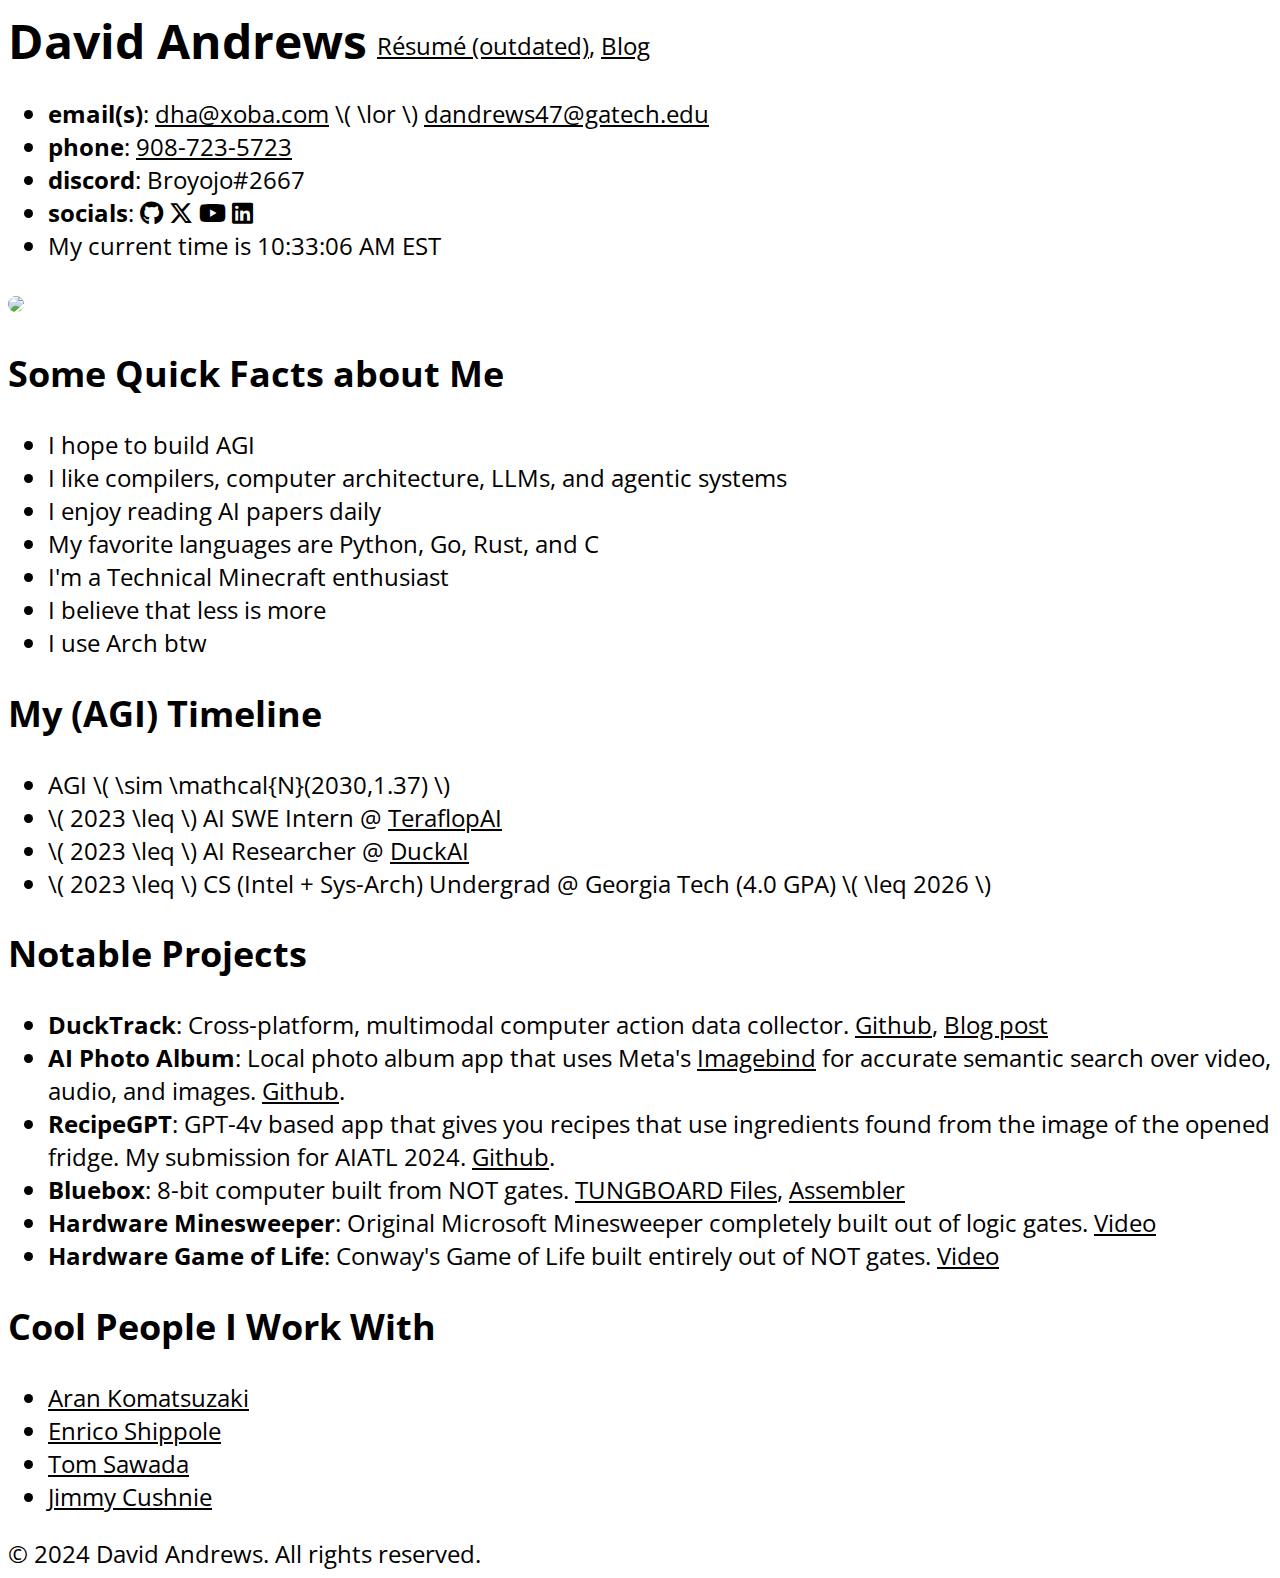
==== site/index.html @ c1135d68 "first draft" ====
<!DOCTYPE html>
<html lang="en">
<head>
    <meta charset="UTF-8">
    <meta name="viewport" content="width=device-width, initial-scale=1.0">
    <meta name="description" content="Personal website for David Andrews, a.k.a Broyojo">
    <title>David Andrews</title>

    <!-- Google Fonts -->
    <link rel="preconnect" href="https://fonts.googleapis.com">
    <link rel="preconnect" href="https://fonts.gstatic.com" crossorigin>
    <link href="https://fonts.googleapis.com/css2?family=Open+Sans:ital,wght@0,300..800;1,300..800&display=swap"
        rel="stylesheet">

    <!-- Font Awesome Icons -->
    <link rel="stylesheet" href="https://cdnjs.cloudflare.com/ajax/libs/font-awesome/6.5.2/css/all.min.css">

    <!-- highlight.js -->
    <link rel="stylesheet" href="https://cdnjs.cloudflare.com/ajax/libs/highlight.js/11.9.0/styles/default.min.css">
    <script src="https://cdnjs.cloudflare.com/ajax/libs/highlight.js/11.9.0/highlight.min.js"></script>
    <script>hljs.highlightAll();</script>

    <!-- MathJax -->
    <script src="https://polyfill.io/v3/polyfill.min.js?features=es6"></script>
    <script id="MathJax-script" async src="https://cdn.jsdelivr.net/npm/mathjax@3/es5/tex-mml-chtml.js"></script>

    <!-- Global styles -->
    <link rel="stylesheet" href="style.css" />

    <!-- Favicon -->
    <link rel="icon" type="image/x-icon" href="/assets/favicon.ico">

    <script>
        function displayESTTime() {
            const now = new Date();
            const estTime = new Date(now.toLocaleString("en-US", { timeZone: "America/New_York" }));

            let hours = estTime.getHours();
            const minutes = estTime.getMinutes().toString().padStart(2, '0');
            const seconds = estTime.getSeconds().toString().padStart(2, '0');

            const ampm = hours >= 12 ? 'PM' : 'AM';
            hours = hours % 12;
            hours = hours ? hours : 12;

            document.getElementById('estTime').innerText = `My current time is ${hours}:${minutes}:${seconds} ${ampm} EST`;
        }

        setInterval(displayESTTime, 1000);
    </script>
</head>
<body onload="displayESTTime()">
    <header>
        <div style="display: flex; align-items: center;">
            <h1 style="margin: 0;"><a style="text-decoration: none;" href="/">David Andrews</a></h1>
            <nav style="margin-left: 10px; margin-top: 10px">
                <a href="/assets/resume.pdf">Résumé (outdated)</a>,
                <a href="/blog">Blog</a>
            </nav>
        </div>
    </header>

    <section id="contacts">
        <ul>
            <li><strong>email(s)</strong>: <a href="mailto: dha@xoba.com">dha@xoba.com</a> \( \lor \) <a
                    href="mailto: dandrews47@gatech.edu">dandrews47@gatech.edu</a></li>
            <li><strong>phone</strong>: <a href="tel:908-723-5723">908-723-5723</a></li>
            <li><strong>discord</strong>: Broyojo#2667</li>
            <li><strong>socials</strong>:
                <a href="https://github.com/Broyojo/" target="_blank"><i class="fa-brands fa-github"></i></a>
                <a href="https://x.com/broyojo42" target="_blank"><i class="fa-brands fa-x-twitter"></i></a>
                <a href="https://youtube.com/@broyojo" target="_blank"><i class="fa-brands fa-youtube"></i></a>
                <a href="https://www.linkedin.com/in/broyojo/" target="_blank"><i class="fa-brands fa-linkedin"></i></a>
            </li>
            <li id="estTime"></li>
        </ul>
    </section>

    <img id="photo" src="assets/photo.jpg" />

    <article>
        <section id="facts">
            <h2>Some Quick Facts about Me</h2>
            <ul>
                <li>I hope to build AGI</li>
                <li>I like compilers, computer architecture, LLMs, and agentic systems</li>
                <li>I enjoy reading AI papers daily</li>
                <li>My favorite languages are Python, Go, Rust, and C</li>
                <li>I'm a Technical Minecraft enthusiast</li>
                <li>I believe that less is more</li>
                <li>I use Arch btw</li>
            </ul>
        </section>

        <section id="timeline">
            <h2>My (AGI) Timeline</h2>
            <ul>
                <li>AGI \( \sim \mathcal{N}(2030,1.37) \)</li>
                <li>
                    \( 2023 \leq \) AI SWE Intern @ <a href="https://teraflop.ai" target="_blank">TeraflopAI</a>
                </li>
                <li>
                    \( 2023 \leq \) AI Researcher @ <a href="https://duckai.org" target="_blank">DuckAI</a>
                </li>
                <li>
                    \( 2023 \leq \) CS (Intel + Sys-Arch) Undergrad @ Georgia Tech (4.0 GPA) \( \leq 2026 \)
                </li>
            </ul>
        </section>

        <section id="projects">
            <h2>Notable Projects</h2>
            <ul>
                <li>
                    <strong>DuckTrack</strong>: Cross-platform, multimodal computer action data collector.
                    <a href="https://github.com/TheDuckAI/DuckTrack" target="_blank">Github</a>,
                    <a href="https://duckai.org/blog/ducktrack" target="_blank">Blog post</a>
                </li>
                <li>
                    <strong>AI Photo Album</strong>: Local photo album app that uses Meta's <a
                        href="https://arxiv.org/abs/2305.05665" target="_blank">Imagebind</a> for accurate semantic
                    search over
                    video, audio, and images.
                    <a href="https://github.com/Broyojo/photo_album" target="_blank">Github</a>.
                </li>
                <li>
                    <strong>RecipeGPT</strong>: GPT-4v based app that gives you recipes that use ingredients found from
                    the
                    image of the opened fridge. My submission for AIATL 2024.
                    <a href="https://github.com/Broyojo/recipegpt" target="_blank">Github</a>.
                </li>
                <li>
                    <strong>Bluebox</strong>: 8-bit computer built from NOT gates.
                    <a href="https://github.com/Broyojo/bluebox-boards" target="_blank">TUNGBOARD Files</a>,
                    <a href="https://github.com/Broyojo/bluebox-assembler" target="_blank">Assembler</a>
                </li>
                <li>
                    <strong>Hardware Minesweeper</strong>: Original Microsoft Minesweeper completely built out of logic
                    gates.
                    <a href="https://www.youtube.com/watch?v=BwxEGKpONMA" target="_blank">Video</a>
                </li>
                <li>
                    <strong>Hardware Game of Life</strong>: Conway's Game of Life built entirely out of NOT gates. <a
                        href="https://youtu.be/YfB1EDpD8Cg?si=d-yAz3fFMwCpuwOG" target="_blank">Video</a>
                </li>
            </ul>
        </section>

        <section id="colleagues">
            <h2>Cool People I Work With</h2>
            <ul>
                <li><a href="https://x.com/arankomatsuzaki" target="_blank">Aran Komatsuzaki</a></li>
                <li><a href="https://twitter.com/EnricoShippole" target="_blank">Enrico Shippole</a></li>
                <li><a href="https://www.linkedin.com/in/tom-sawada-16303220a/" target="_blank">Tom Sawada</a></li>
                <li><a href="https://twitter.com/jimmycushnie" target="_blank">Jimmy Cushnie</a></li>
            </ul>
        </section>
    </article>

    <footer>
        © 2024 David Andrews. All rights reserved.
    </footer>
</body>
</html>
---- site/style.css ----
body {
    font-family: "Open Sans", sans-serif;
    font-optical-sizing: auto;
    font-style: normal;
    font-size: 1.5em;
}

@media (max-width: 600px) {
    body {
        font-size: 1em;
    }
}

a {
    color: inherit;
}

#photo {
    width: 30%;
    height: auto;
    border-radius: 10px;
}

@media (max-width: 600px) {
    #photo {
        width: 80%;
        height: auto;
        border-radius: 10px;
    }
}
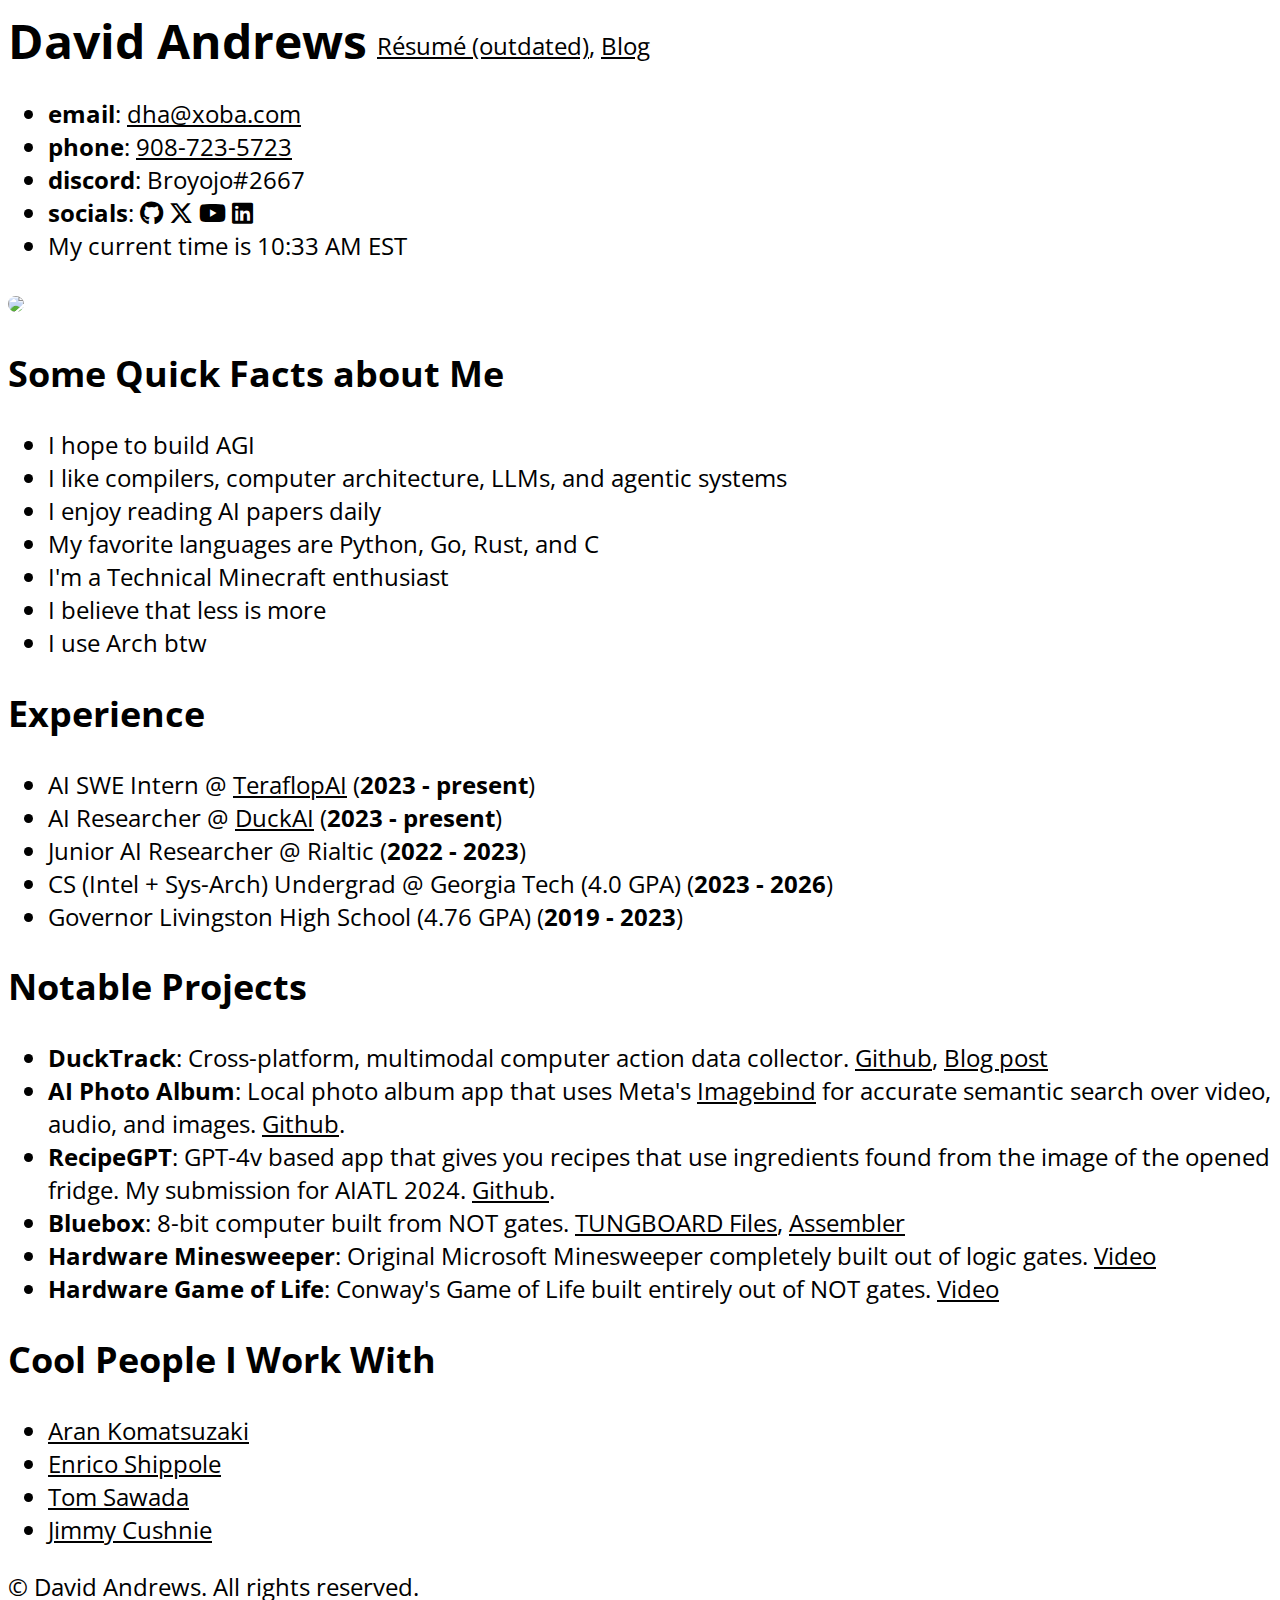
==== commit 94eca79c: "removed some quirkyness and added more info" ====
--- a/site/index.html
+++ b/site/index.html
@@ -37,16 +37,16 @@
 
             let hours = estTime.getHours();
             const minutes = estTime.getMinutes().toString().padStart(2, '0');
-            const seconds = estTime.getSeconds().toString().padStart(2, '0');
 
             const ampm = hours >= 12 ? 'PM' : 'AM';
             hours = hours % 12;
             hours = hours ? hours : 12;
 
-            document.getElementById('estTime').innerText = `My current time is ${hours}:${minutes}:${seconds} ${ampm} EST`;
+            document.getElementById('estTime').innerText = `My current time is ${hours}:${minutes} ${ampm} EST`;
         }
 
         setInterval(displayESTTime, 1000);
+        document.getElementById("year").innerHTML = new Date().getFullYear();
     </script>
 </head>
 <body onload="displayESTTime()">
@@ -62,8 +62,7 @@
 
     <section id="contacts">
         <ul>
-            <li><strong>email(s)</strong>: <a href="mailto: dha@xoba.com">dha@xoba.com</a> \( \lor \) <a
-                    href="mailto: dandrews47@gatech.edu">dandrews47@gatech.edu</a></li>
+            <li><strong>email</strong>: <a href="mailto: dha@xoba.com">dha@xoba.com</a></li>
             <li><strong>phone</strong>: <a href="tel:908-723-5723">908-723-5723</a></li>
             <li><strong>discord</strong>: Broyojo#2667</li>
             <li><strong>socials</strong>:
@@ -93,17 +92,25 @@
         </section>
 
         <section id="timeline">
-            <h2>My (AGI) Timeline</h2>
+            <h2>Experience</h2>
             <ul>
-                <li>AGI \( \sim \mathcal{N}(2030,1.37) \)</li>
                 <li>
-                    \( 2023 \leq \) AI SWE Intern @ <a href="https://teraflop.ai" target="_blank">TeraflopAI</a>
+                    AI SWE Intern @ <a href="https://teraflop.ai" target="_blank">TeraflopAI</a>
+                    (<strong>2023 - present</strong>)
                 </li>
                 <li>
-                    \( 2023 \leq \) AI Researcher @ <a href="https://duckai.org" target="_blank">DuckAI</a>
+                    AI Researcher @ <a href="https://duckai.org" target="_blank">DuckAI</a>
+                    (<strong>2023 - present</strong>)
                 </li>
                 <li>
-                    \( 2023 \leq \) CS (Intel + Sys-Arch) Undergrad @ Georgia Tech (4.0 GPA) \( \leq 2026 \)
+                    Junior AI Researcher @ Rialtic <a href="https://www.rialtic.io/" target="_blank"></a>
+                    (<strong>2022 - 2023</strong>)
+                </li>
+                <li>
+                    CS (Intel + Sys-Arch) Undergrad @ Georgia Tech (4.0 GPA) (<strong>2023 - 2026</strong>)
+                </li>
+                <li>
+                    Governor Livingston High School (4.76 GPA) (<strong>2019 - 2023</strong>)
                 </li>
             </ul>
         </section>
@@ -158,7 +165,7 @@
     </article>
 
     <footer>
-        © 2024 David Andrews. All rights reserved.
+        © <span id="year"></span> David Andrews. All rights reserved.
     </footer>
 </body>
 </html>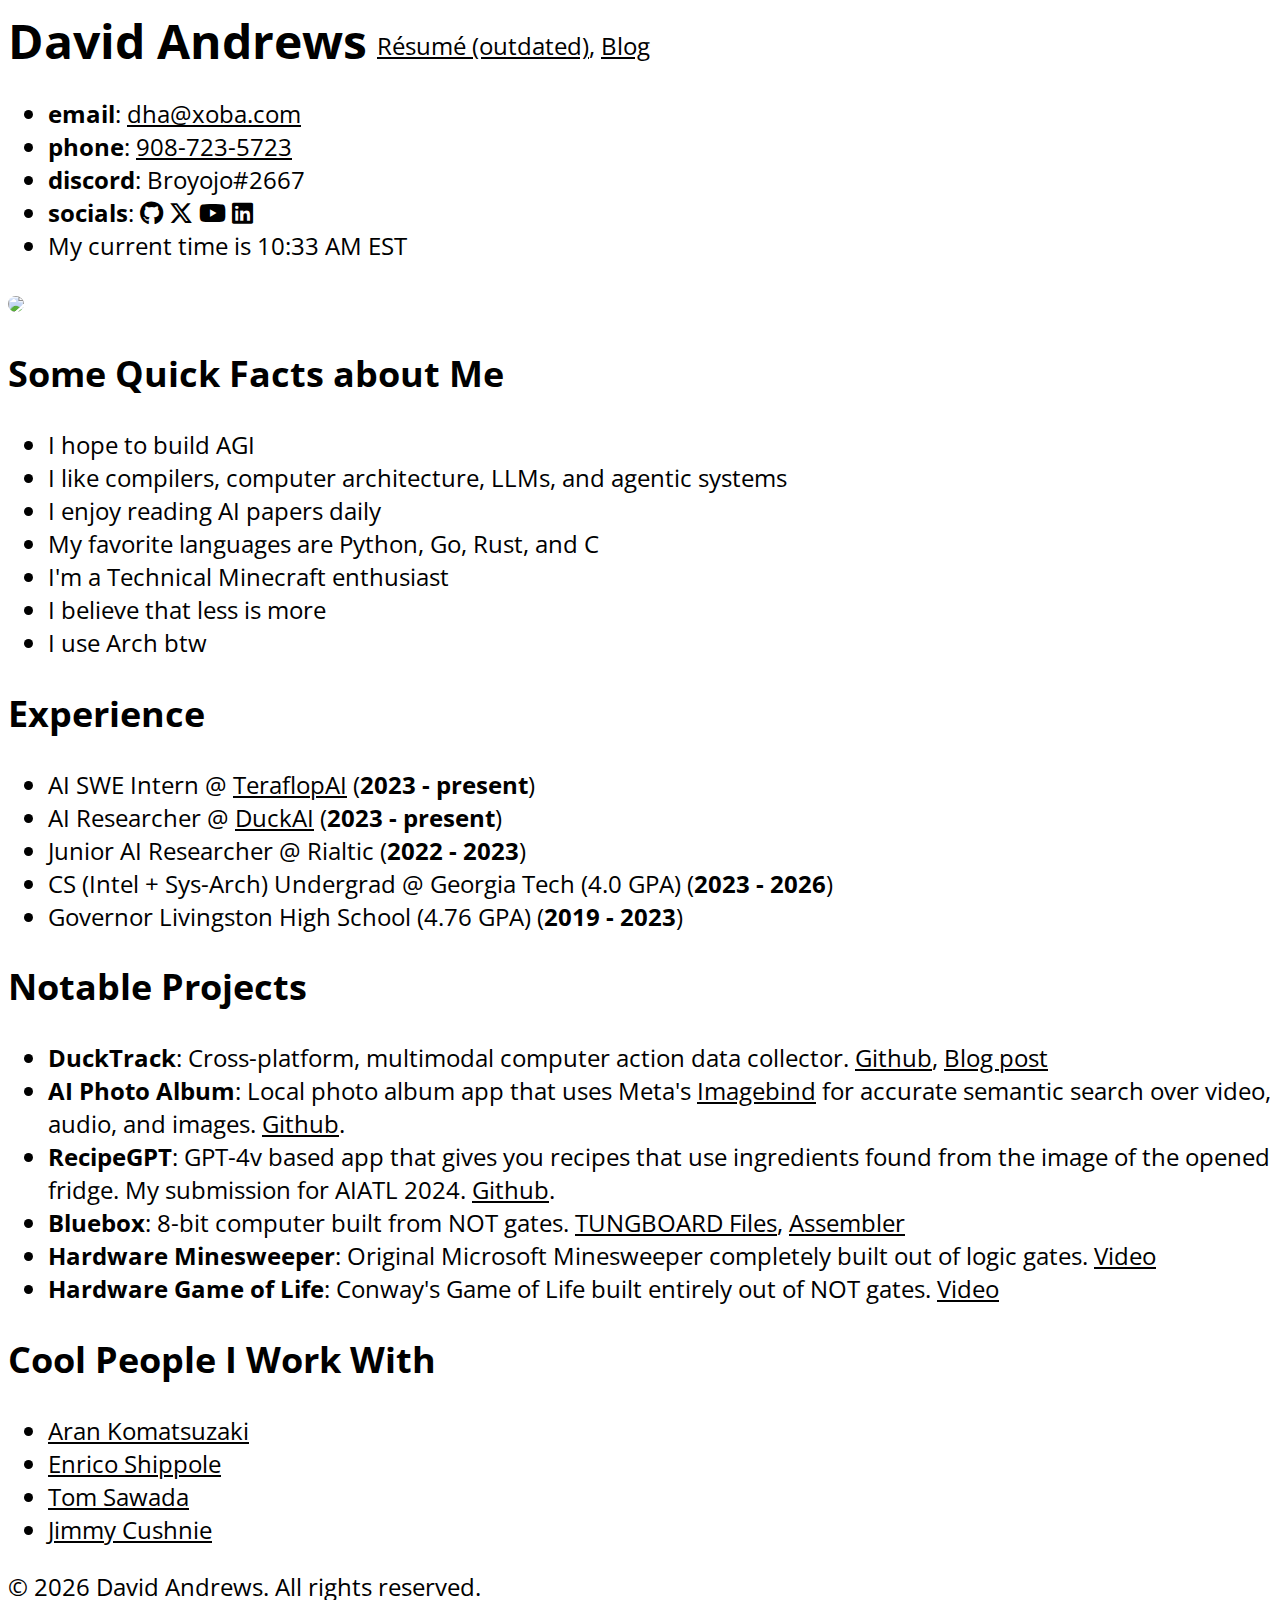
==== commit 8a14b5a3: "fixed footer copyright year" ====
--- a/site/index.html
+++ b/site/index.html
@@ -45,8 +45,15 @@
             document.getElementById('estTime').innerText = `My current time is ${hours}:${minutes} ${ampm} EST`;
         }
 
-        setInterval(displayESTTime, 1000);
-        document.getElementById("year").innerHTML = new Date().getFullYear();
+        function setCurrentYear() {
+            document.getElementById("year").innerHTML = new Date().getFullYear();
+        }
+
+        document.addEventListener("DOMContentLoaded", () => {
+            setCurrentYear();
+            displayESTTime();
+            setInterval(displayESTTime, 1000);
+        });    
     </script>
 </head>
 <body onload="displayESTTime()">
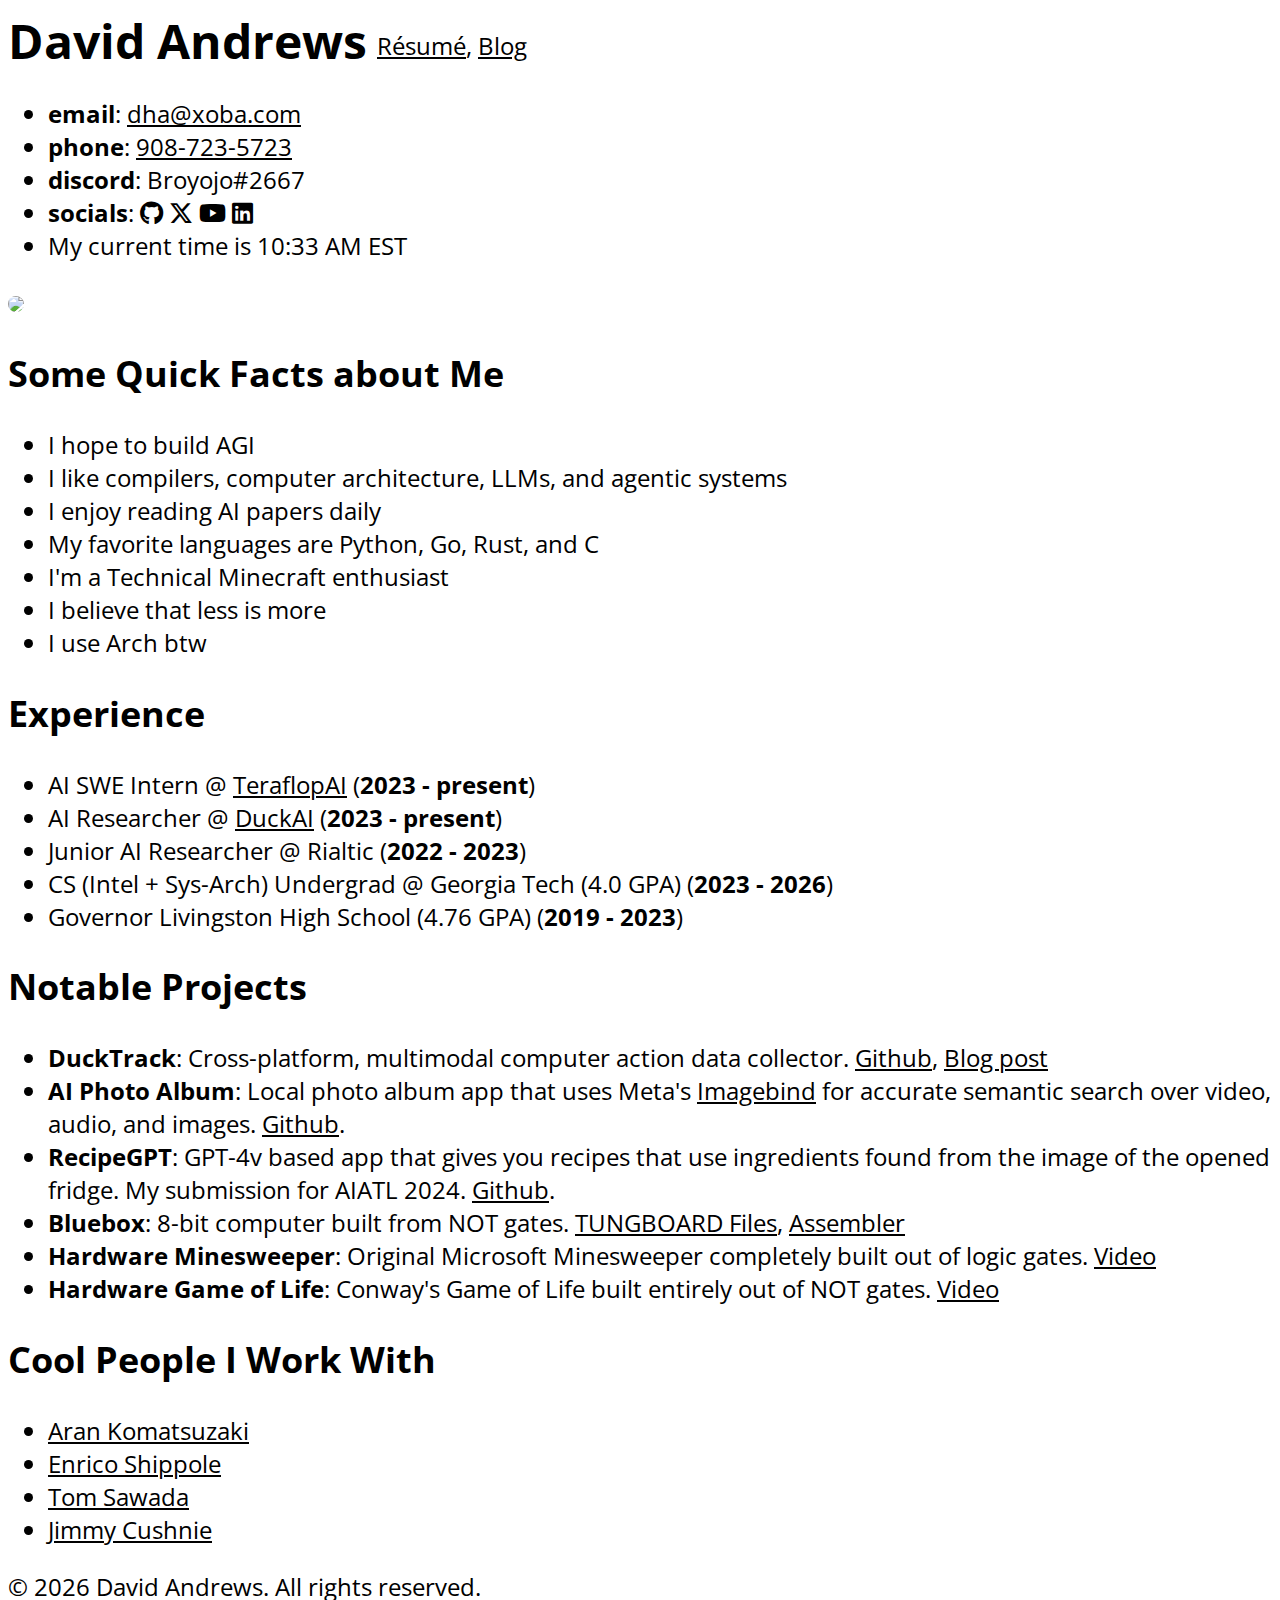
==== commit 49b7e0de: "updated resume" ====
--- a/site/index.html
+++ b/site/index.html
@@ -61,7 +61,7 @@
         <div style="display: flex; align-items: center;">
             <h1 style="margin: 0;"><a style="text-decoration: none;" href="/">David Andrews</a></h1>
             <nav style="margin-left: 10px; margin-top: 10px">
-                <a href="/assets/resume.pdf">Résumé (outdated)</a>,
+                <a href="/assets/resume.pdf">Résumé</a>,
                 <a href="/blog">Blog</a>
             </nav>
         </div>
@@ -69,7 +69,7 @@
 
     <section id="contacts">
         <ul>
-            <li><strong>email</strong>: <a href="mailto: dha@xoba.com">dha@xoba.com</a></li>
+            <li><strong>email</strong>: <a href="mailto:dha@xoba.com">dha@xoba.com</a></li>
             <li><strong>phone</strong>: <a href="tel:908-723-5723">908-723-5723</a></li>
             <li><strong>discord</strong>: Broyojo#2667</li>
             <li><strong>socials</strong>:
@@ -175,4 +175,4 @@
         © <span id="year"></span> David Andrews. All rights reserved.
     </footer>
 </body>
-</html>+</html>
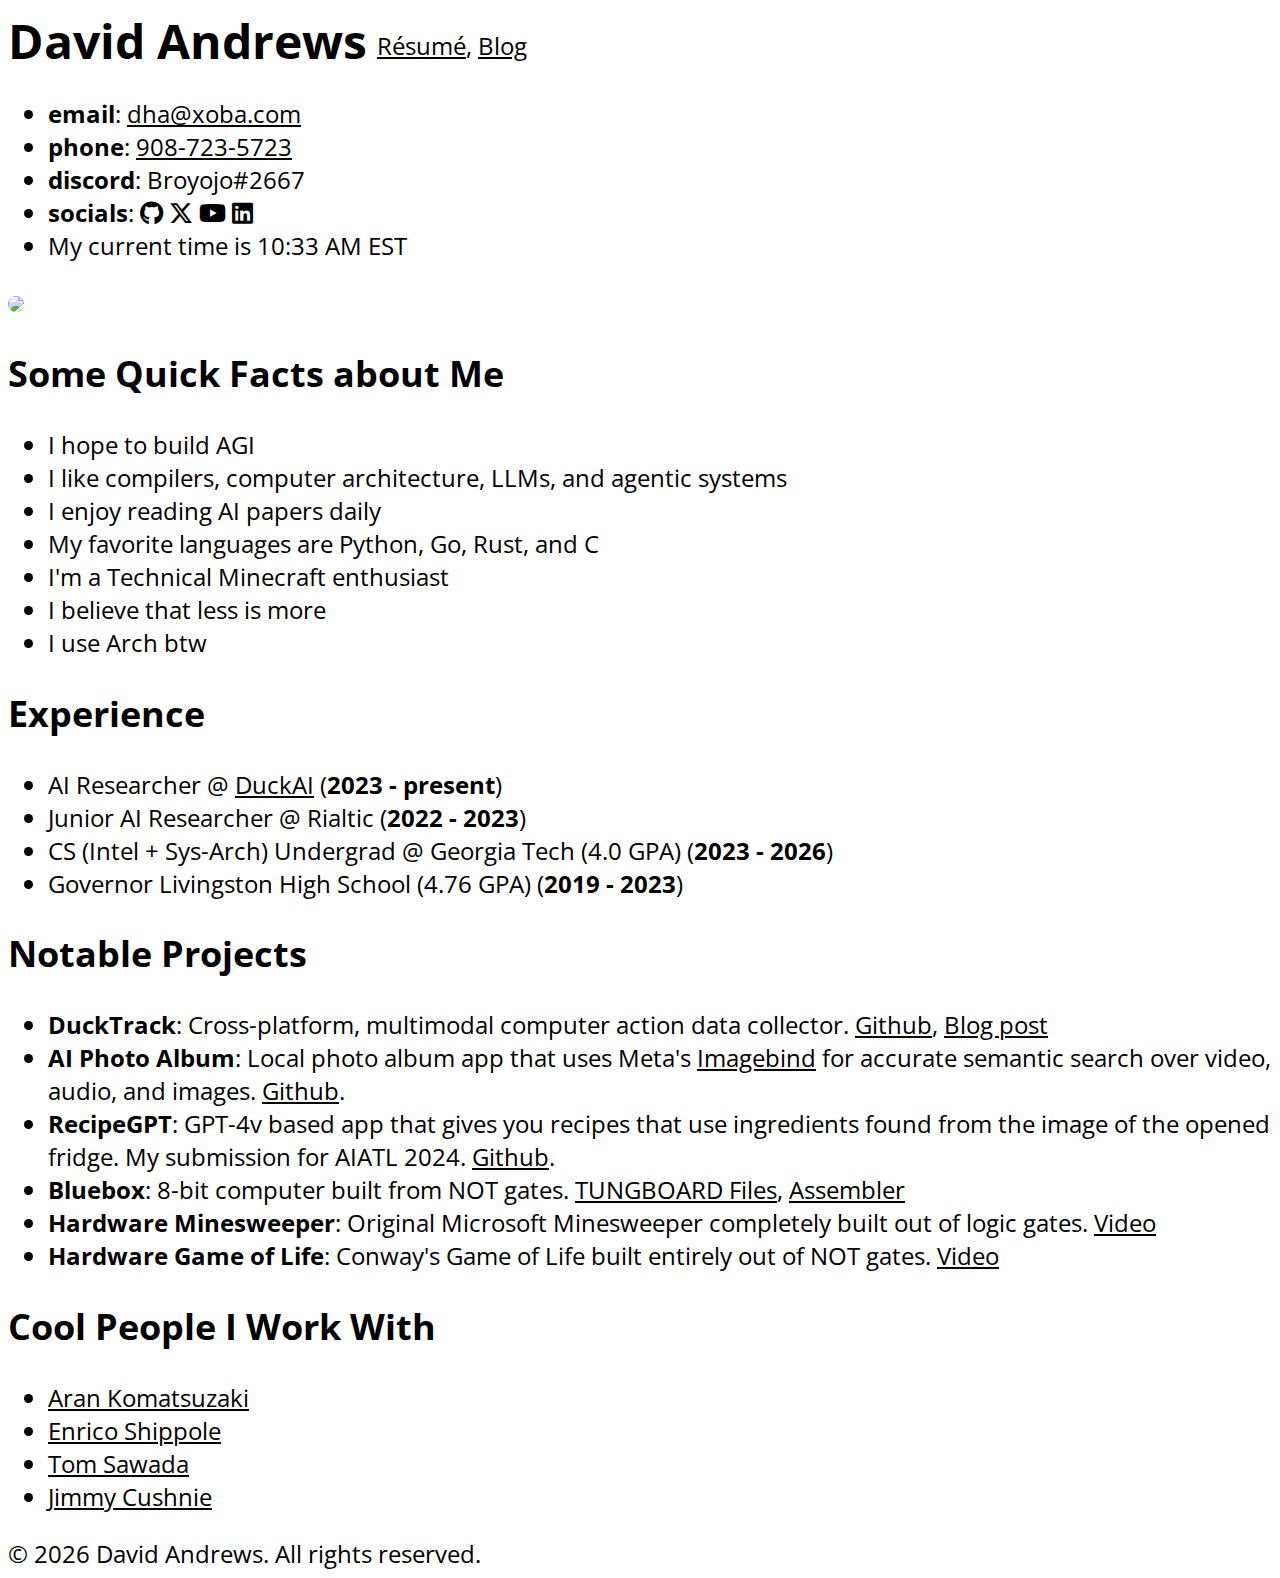
==== commit f0337ebf: "added transcript" ====
--- a/site/index.html
+++ b/site/index.html
@@ -101,10 +101,10 @@
         <section id="timeline">
             <h2>Experience</h2>
             <ul>
-                <li>
+<!--                <li>
                     AI SWE Intern @ <a href="https://teraflop.ai" target="_blank">TeraflopAI</a>
                     (<strong>2023 - present</strong>)
-                </li>
+                </li> -->
                 <li>
                     AI Researcher @ <a href="https://duckai.org" target="_blank">DuckAI</a>
                     (<strong>2023 - present</strong>)
